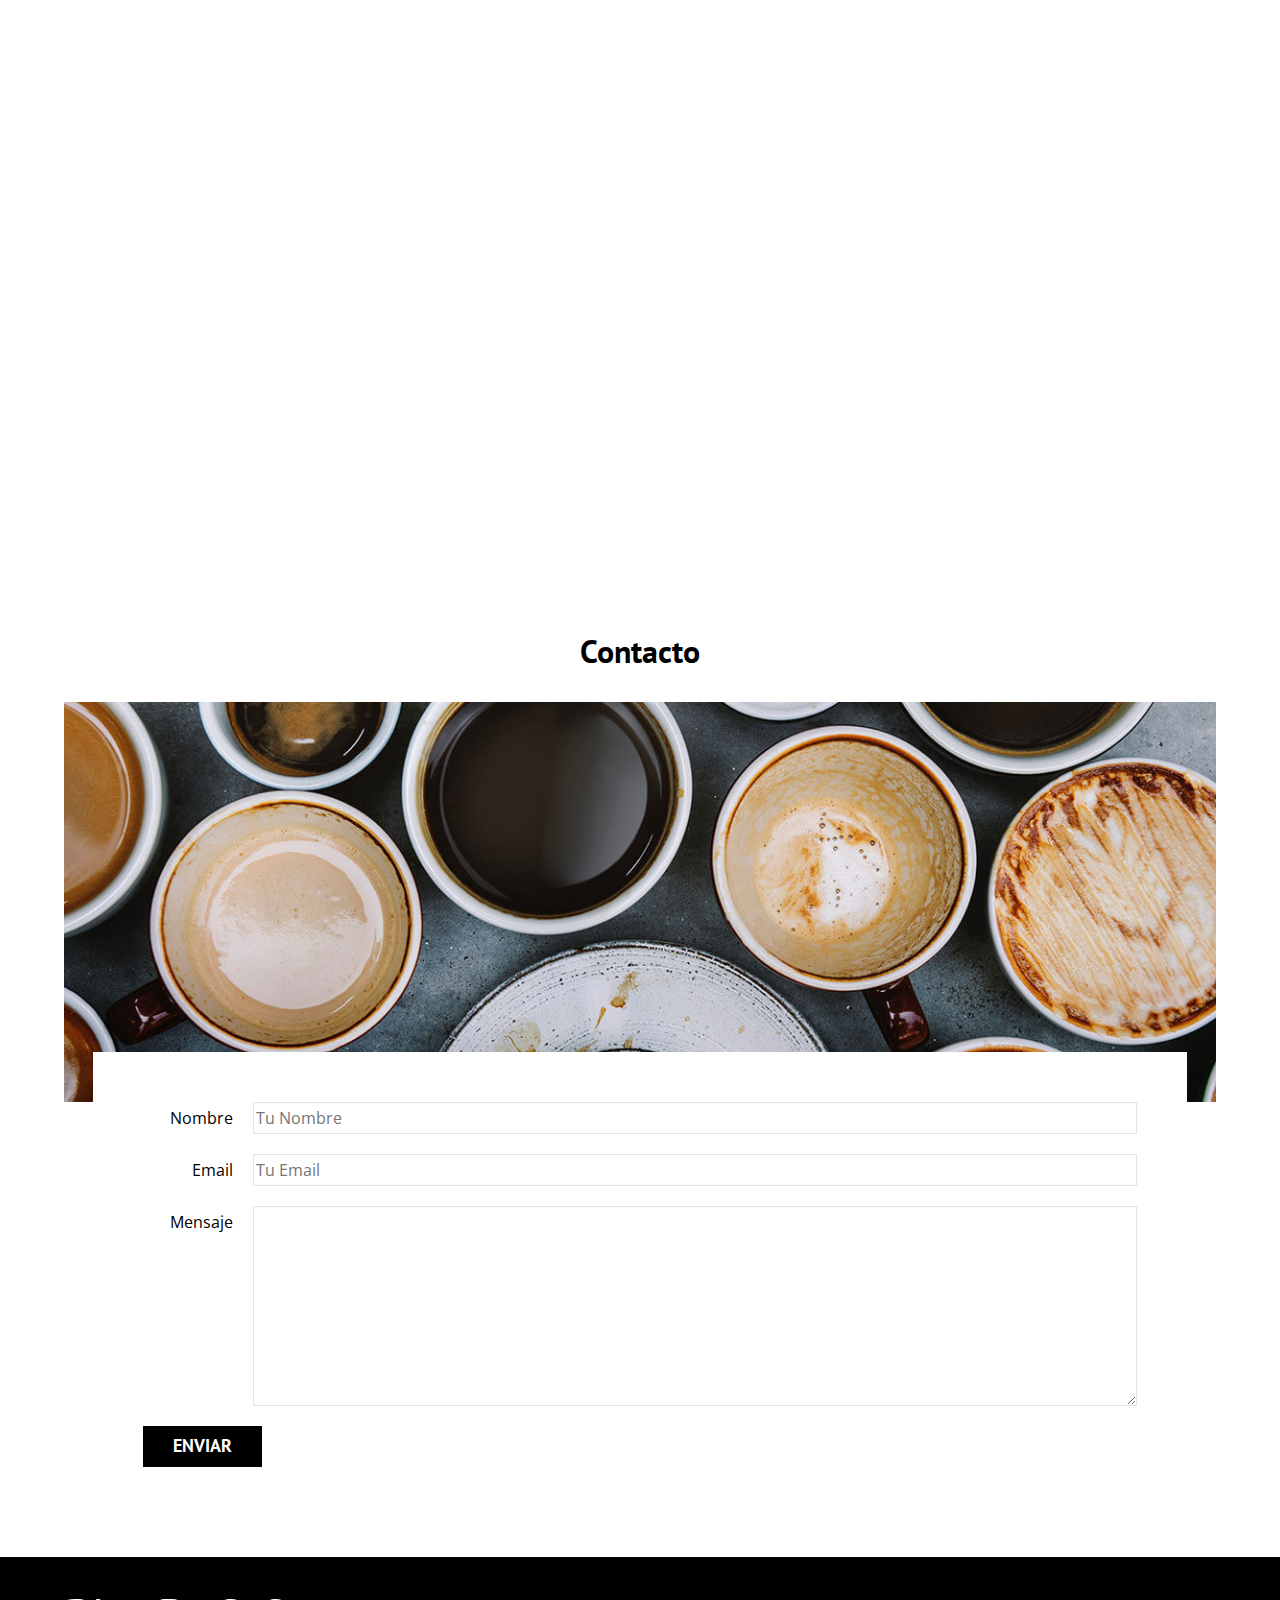
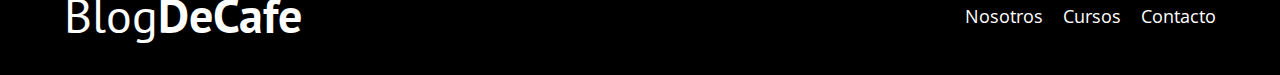
==== contacto.html @ 1965db97 "nahuel" ====
<!DOCTYPE html>
<html lang="en">
<head>
    <meta charset="UTF-8">
    <meta http-equiv="X-UA-Compatible" content="IE=edge">
    <meta name="viewport" content="width=device-width, initial-scale=1.0">
    <title>BlogDeCafe</title>
    <link rel="stylesheet" href="css/normalize.css">
    <link rel="preconnect" href="https://fonts.googleapis.com">
    <link rel="preconnect" href="https://fonts.gstatic.com" crossorigin>
    <link href="https://fonts.googleapis.com/css2?family=Open+Sans&family=PT+Sans:wght@400;700&display=swap" rel="stylesheet">
    <link rel="stylesheet" href="css/styles.css">
</head>
<body>

    <header class="header">
        <div class="contenedor">
            <div class="barra">
                <a href="index.html" class="logo">
                    <h1 class="logo__nombre no-margin centrar-texto">Blog<span class="logo__bold">DeCafe</span></h1>
                </a>
                <nav class="navegacion">
                    <a href="nosotros.html" class="navegacion__enlace">Nosotros</a>
                    <a href="cursos.html" class="navegacion__enlace">Cursos</a>
                    <a href="contacto.html" class="navegacion__enlace">Contacto</a>
                </nav>
            </div>
        </div>
        <div class="header__texto">
            <h2 class="no-margin">Blog de Cafe con consejos y cursos</h2>
            <p class="no-margin">Aprende de los expertos con las mejores recetas y consejos</p>
        </div>
    </header>

    <main class="contenedor">
        <h3 class="centrar-texto">Contacto</h3>
        <div class="contacto-bg"></div>
        <form class="formulario">
            <div class="campo">
                <label class="campo__label" for="nombre">Nombre</label>
                <input class="campo__field" type="text" placeholder="Tu Nombre" id="nombre">
            </div>
            <div class="campo">
                <label class="campo__label" for="email">Email</label>
                <input class="campo__field" type="text" placeholder="Tu Email" id="email">
            </div>
            <div class="campo">
                <label class="campo__label" for="mensaje">Mensaje</label>
                <textarea class="campo__field campo__field--textarea" id="mensaje"></textarea>
            </div>
            <div class="campo">
                <input type="submit" value="Enviar" class="boton boton--primario">
            </div>
        </form>
    </main>
    <footer class="footer">
        <div class="barra contenedor">
            <a href="index.html" class="logo">
                <h1 class="logo__nombre no-margin centrar-texto">Blog<span class="logo__bold">DeCafe</span></h1>
            </a>
            <nav class="navegacion">
                <a href="nosotros.html" class="navegacion__enlace">Nosotros</a>
                <a href="cursos.html" class="navegacion__enlace">Cursos</a>
                <a href="contacto.html" class="navegacion__enlace">Contacto</a>
            </nav>
        </div>
    </footer>

</body>
</html>
---- css/styles.css ----
:root {
    --fuenteHeading: 'PT Sans', sans-serif;
    --fuenteParrafos: 'Open Sans', sans-serif;
    --primario: #784D3C;
    --blanco: #ffffff;
    --negro: #000000;
    --claro: #e1e1e1;
}

html {
    box-sizing: border-box;
    font-size: 62.5%;
}
*, *:before, *:after{
    box-sizing: inherit;
}
body {
    font-family: var(--fuenteParrafos);
    font-size: 1.6rem;
    line-height: 2;
}

/* Globales */
.contenedor {
    max-width: 120rem;
    width: 90%;
    margin: 0 auto;
}
a {
    text-decoration: none;
}
h1, h2, h3, h4 {
    font-family: var(--fuenteHeading);
    line-height: 1.2;
}
h1 {
    font-size: 4.8rem;
}
h2 {
    font-size: 4rem;
}
h3 {
    font-size: 3.2rem;
}
h4 {
    font-size: 2.8rem;
}
img {
    max-width: 100%;
}

/* Utilidades */
.no-margin {
    margin: 0;
}
.no-padding {
    padding: 0;
}
.centrar-texto {
    text-align: center;
}

/* Header */
.webp .header {
    background-image: url(../img/banner.webp);
}
.no-webp .header {
    background-image: url(../img/banner.jpg);
}
.header {
    height: 60rem;
    background: cover;
    background-repeat: no-repeat;
    background-position: center center;
}
.header__texto {
    color: var(--blanco);
    text-align: center;
    margin-top: 5rem;
}
@media (min-width: 768px) {
    .header__texto {
        margin-top: 15rem;
    }
}

@media (min-width: 768px) {
    .barra {
        display: flex;
        justify-content: space-between;
        align-items: center;
    }
}
.barra {
    padding-top: 3rem;
}
.logo {
    color: var(--blanco);
}
.logo__nombre{
    font-weight: 400;
}
.logo__bold{ 
    font-weight: 700;
}
@media (min-width: 768px) {
    .navegacion {
        display: flex;
        gap: 2rem;
    }
}
.navegacion__enlace {
    display: block;
    text-align: center;
    font-size: 1.8rem;
    color: var(--blanco);
}

/* Contenido */
@media (min-width: 768px) {
    .contenido-principal {
        display: grid;
        grid-template-columns: 2fr 1fr;
        column-gap: 4rem;
    }
}

.entrada {
    border-bottom: 1px solid var(--claro);
    margin-bottom: 2rem;
}
.entrada:last-of-type {
    border: none;
    margin-bottom: 0;
}
.boton {
    display: block;
    font-family: var(--fuenteHeading);
    color: var(--blanco);
    text-align: center;
    padding: 1rem 3rem;
    font-size: 1.8rem;
    text-transform: uppercase;
    font-weight: 700;
    margin-bottom: 2rem;
    border: none;
}
@media (min-width: 768px) {
    .boton {
        display: inline-block;
    }
}
.boton:hover {
    cursor: pointer;
}
.boton--primario {
    background-color: var(--negro);
}
.boton--secundario {
    background-color: var(--primario);
}
.cursos {
    list-style: none;
}
.widget-curso{
    border-bottom: 1px solid var(--claro);
    margin-bottom: 2rem;
}
.widget-curso:last-of-type{
    border: none;
    margin-bottom: 0;
}
.widget-curso__label,
.curso__label {
    font-family: var(--fuenteHeading);
    font-weight: 700;
}
.widget-curso__info,
.curso__info {
    font-weight: 400;
}
.widget-curso__info, .widget-curso__label,
.curso__info, .curso__label {
    font-size: 2rem;
}
.footer {
    background-color: var(--negro);
    padding-bottom: 3rem;
}

/* Sobre Nosotros */
@media (min-width: 768px) {
    .sobre-nosotros {
        display: grid;
        grid-template-columns: repeat(2, 1fr);
        column-gap: 2rem;
    }
}

/* Nuestros cursos */
.curso {
    padding: 3rem 0;
    border-bottom: var(--claro);
}
.curso:last-of-type {
    border: none;
}
@media (min-width: 768px){
    .curso {
        display: grid;
        grid-template-columns: 1fr 2fr;
        column-gap: 2rem;
    }
}
 /* Contacto */
 .contacto-bg {
     background-image: url(../img/contacto.jpg);
     height: 40rem;
     background-size: cover;
 }
 .formulario {
    background-color: var(--blanco);
    margin: -5rem auto 0 auto;
    width: 95%;
    padding: 5rem;
 }
 .campo {
    display: flex;
    margin-bottom: 2rem;
    gap: 2rem;
 }
 .campo__label {
    flex: 0 0 9rem;
    text-align: right;
 }
 .campo__field {
    flex: 1;
    border: 1px solid var(--claro);
 }
 .campo__field--textarea {
    height: 20rem;
 }
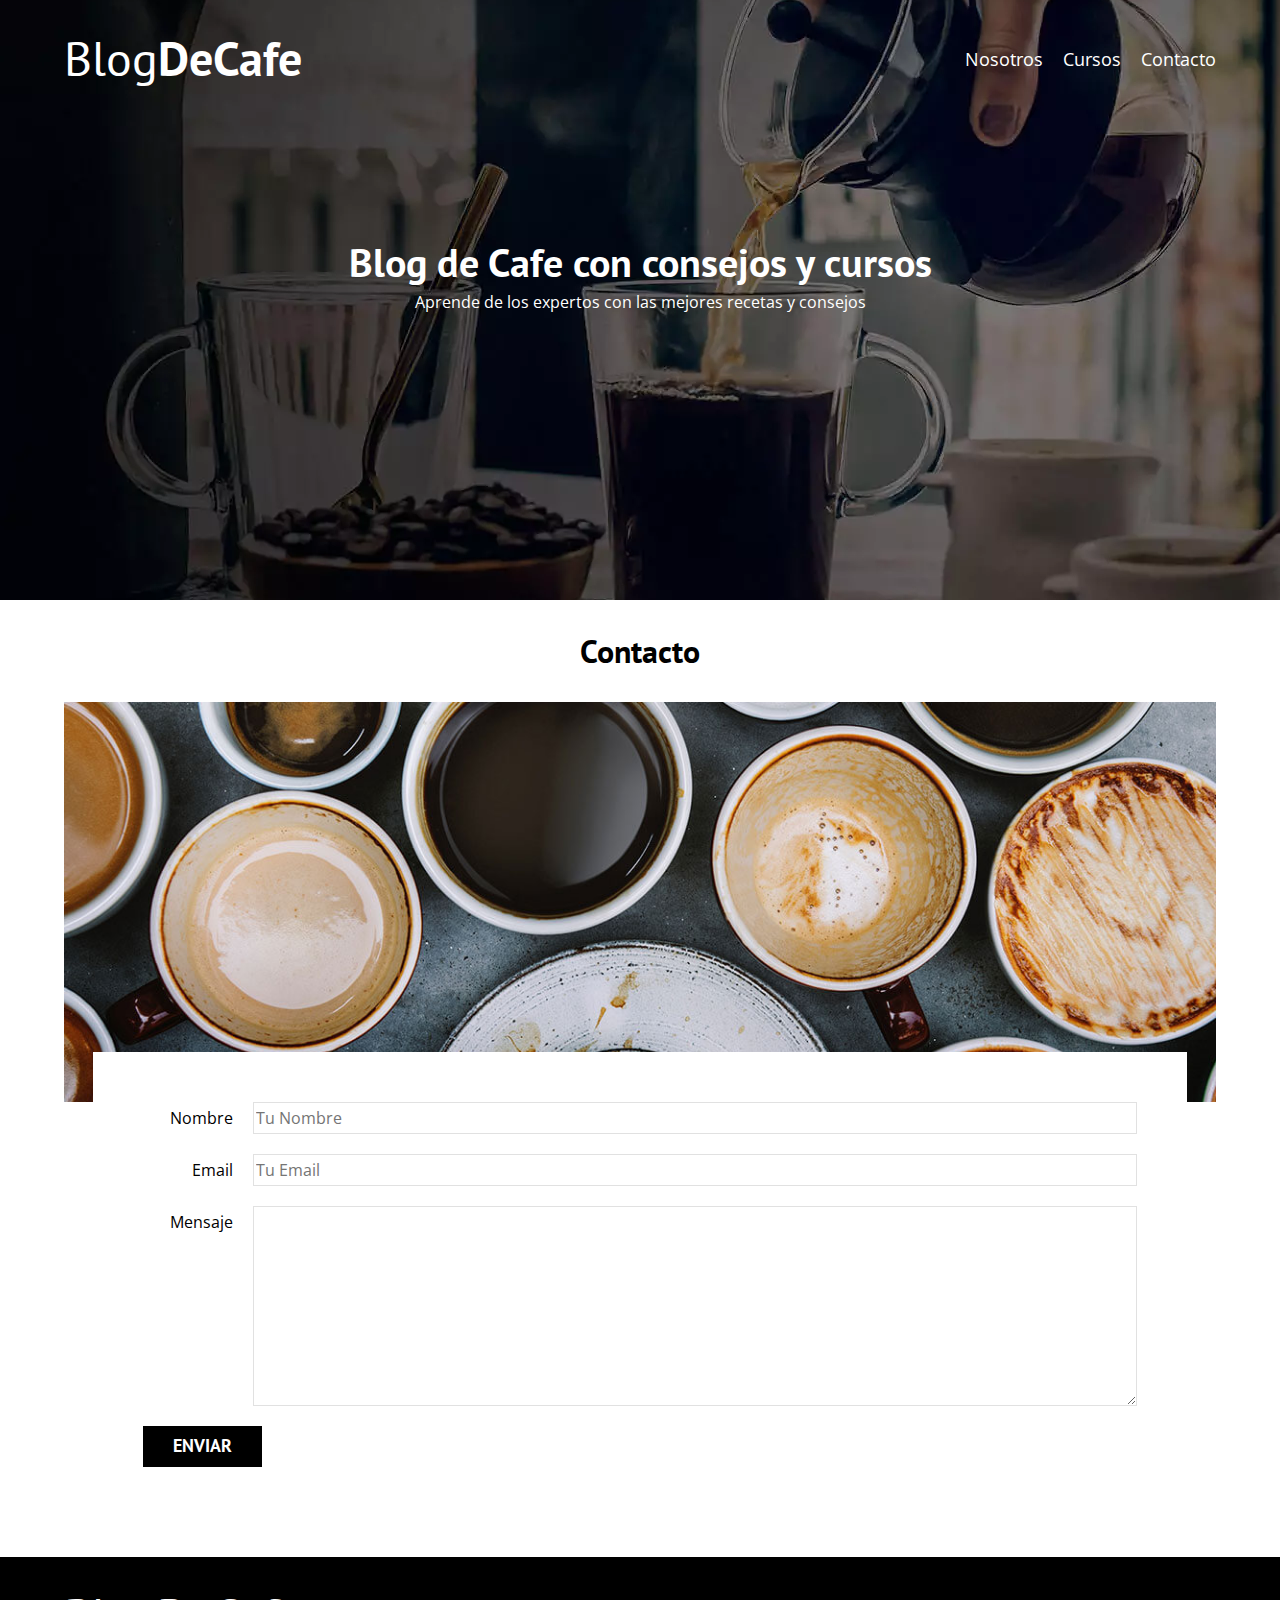
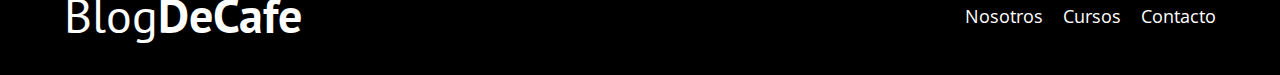
==== commit fd685a15: "nahuel" ====
--- a/contacto.html
+++ b/contacto.html
@@ -65,6 +65,6 @@
             </nav>
         </div>
     </footer>
-
+    <script src="js/modernizr.js"></script>
 </body>
 </html>